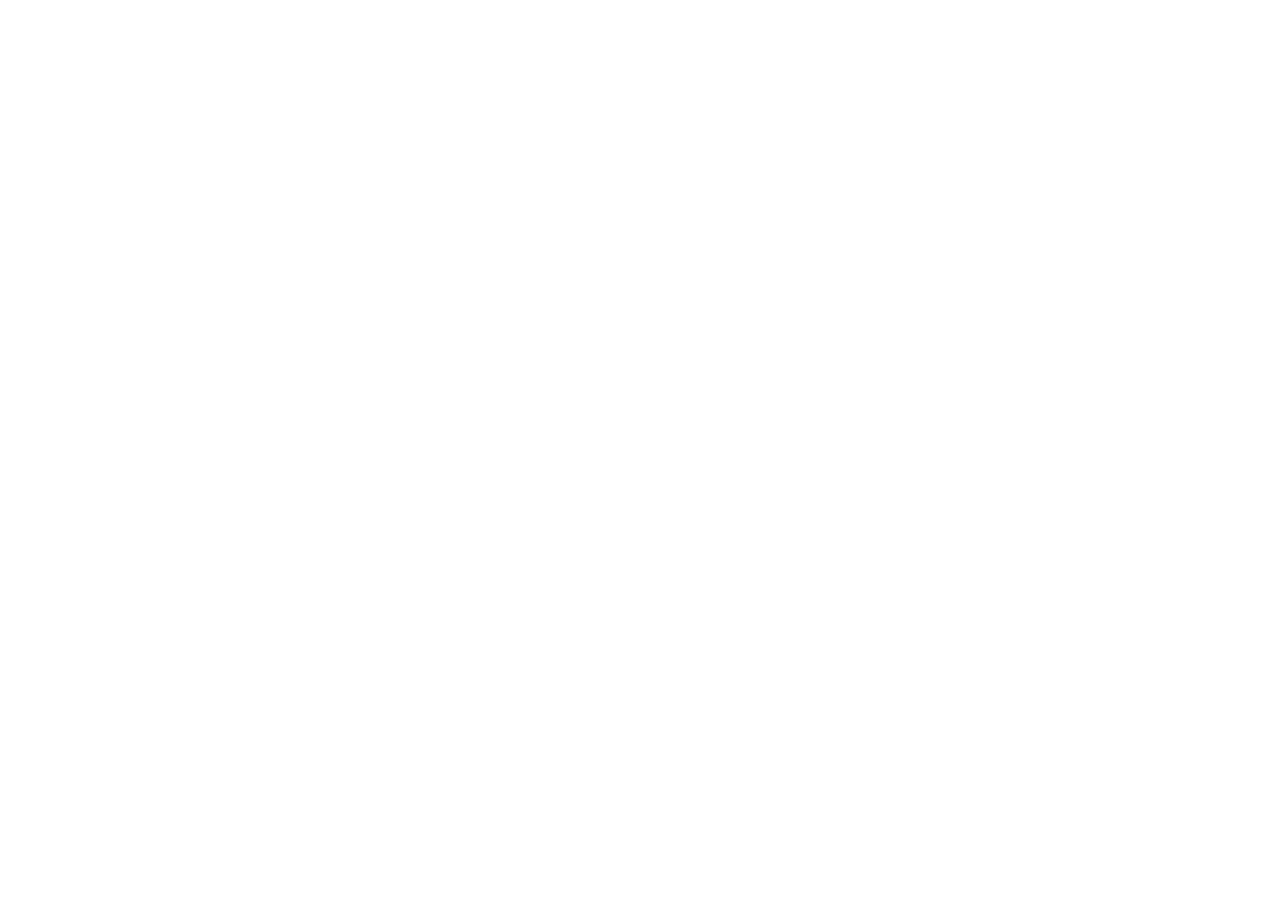
==== wwr/index.html @ a2b499bb "added index to wwr" ====
<!DOCTYPE html>
<html lang="en">
<head>
    <meta charset="UTF-8">
    <meta http-equiv="X-UA-Compatible" content="IE=edge">
    <meta name="viewport" content="width=device-width, initial-scale=1.0">
    <title> "Whitewater Rafting Vacations | Dry Oar Boating | Home".</title>
</head>
<body>
    
</body>
</html>
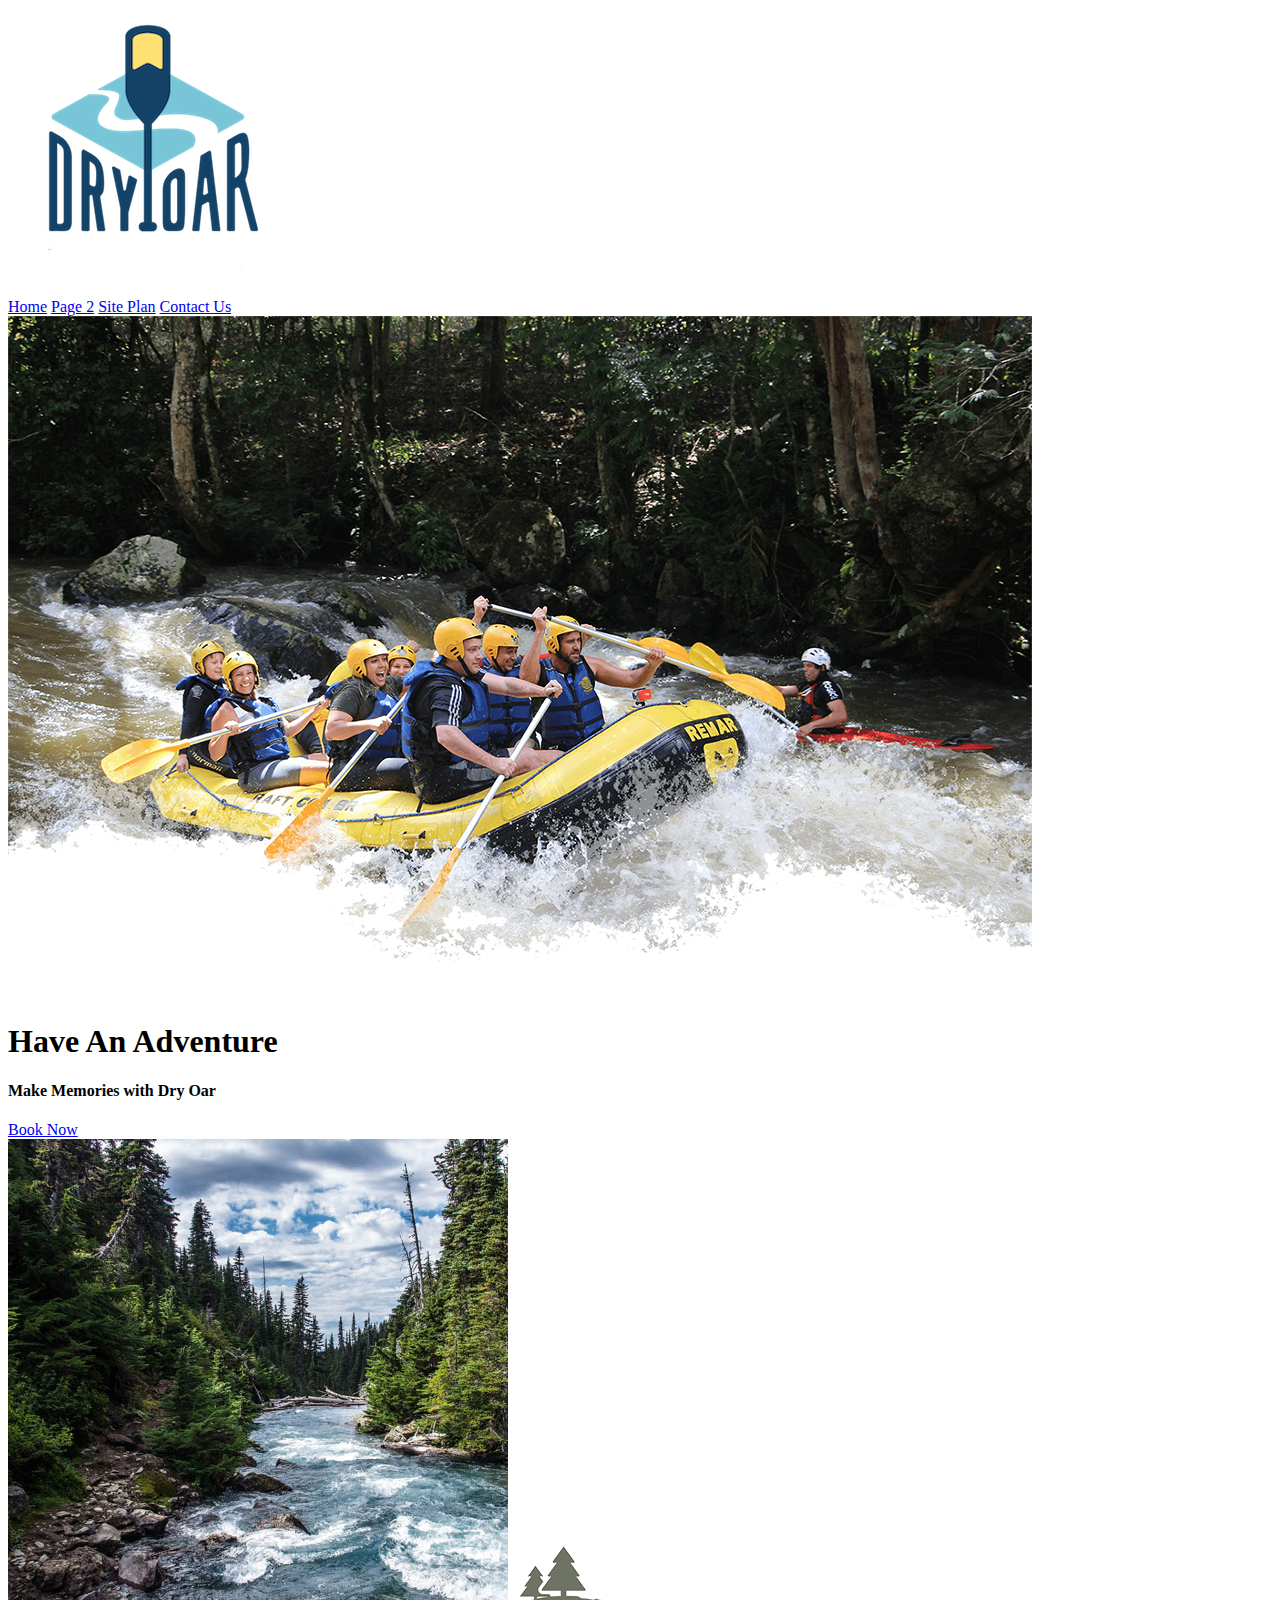
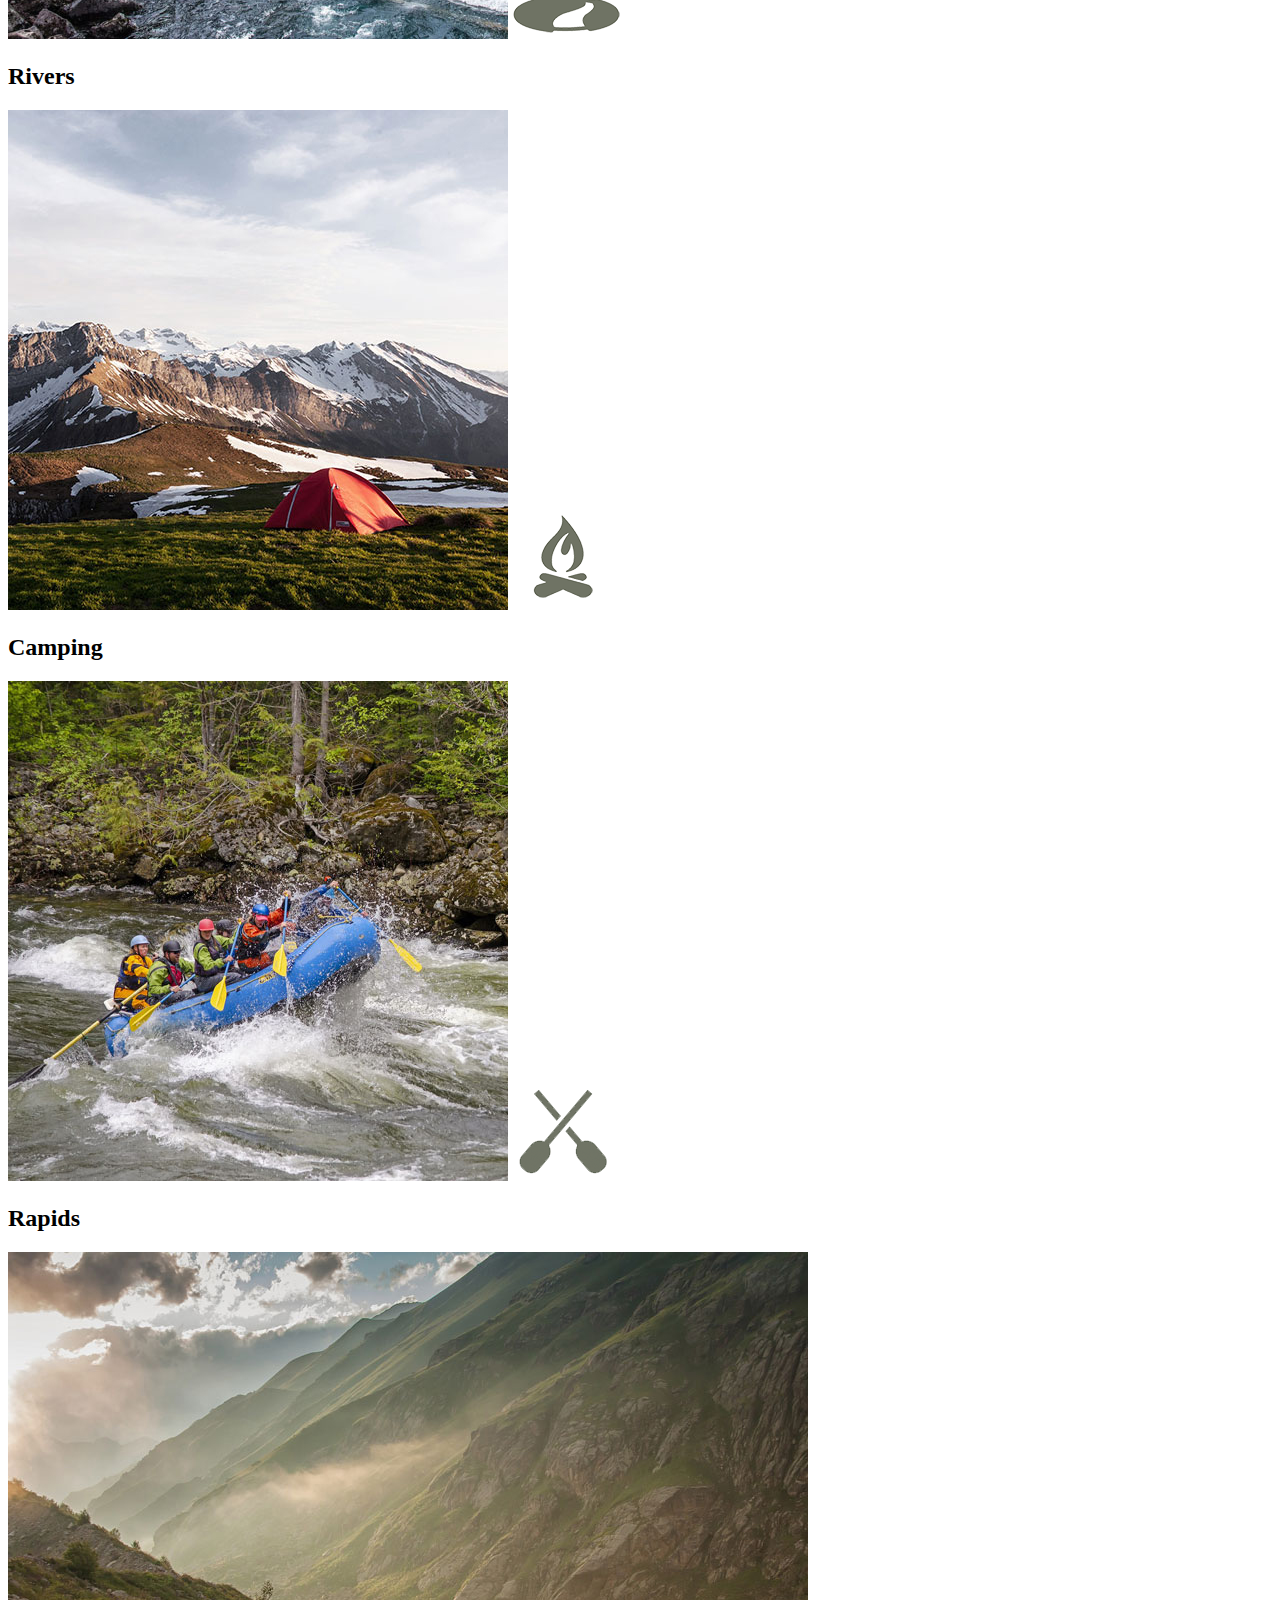
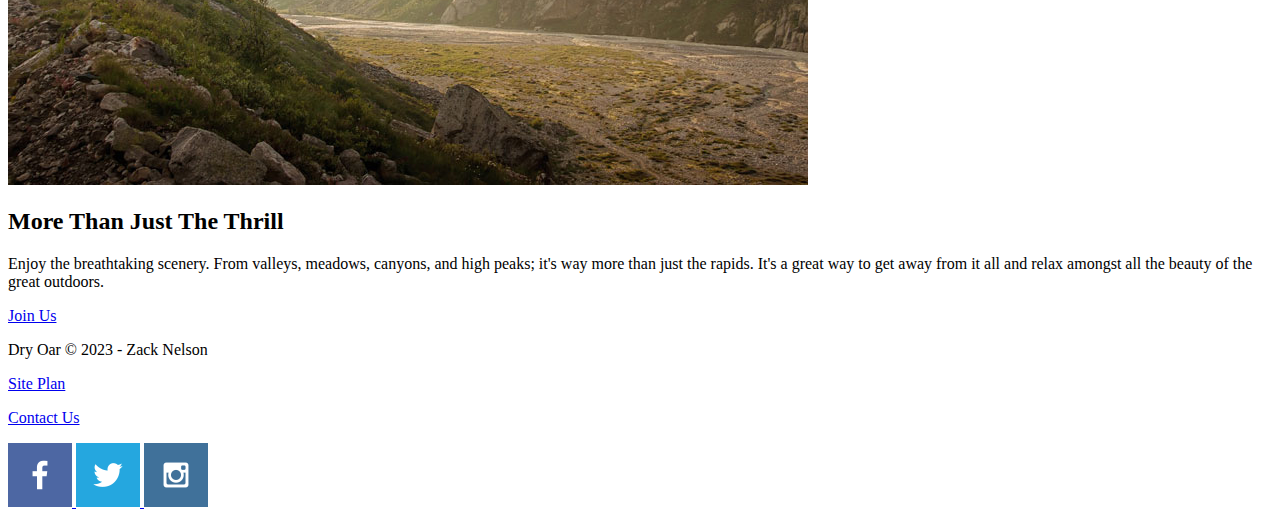
==== commit 4ffce42b: "added images links to contact" ====
--- a/wwr/index.html
+++ b/wwr/index.html
@@ -4,9 +4,71 @@
     <meta charset="UTF-8">
     <meta http-equiv="X-UA-Compatible" content="IE=edge">
     <meta name="viewport" content="width=device-width, initial-scale=1.0">
-    <title> "Whitewater Rafting Vacations | Dry Oar Boating | Home".</title>
+    <title> "Dry Oar | Home".</title>
+
 </head>
 <body>
-    
+    <header>
+        <a id="logo_link" href="index.html">
+            <img src="images/logo.png" alt="Dry Oar Logo" class="logo">
+        </a>
+        <nav>
+            <a href="index.html">Home</a>
+            <a href="#">Page 2</a>
+            <a href="site-plan-rafting.html">Site Plan</a>
+            <a href="contactus.html">Contact Us</a>
+        </nav>
+    </header>
+    <div id="hero">
+        <div id="hero-box">
+            <img id="hero-img" src="images/hero.png" alt="People enjoying rafting">
+        </div>
+        <section id="hero-msg">
+            <h1 class="home-title">Have An Adventure</h1>
+            <h4>Make Memories with Dry Oar </h4>
+            <div class='button-box'>
+                <a class='book' href="contactus.html">Book Now</a>
+            </div>
+        </section>
+    </div>
+    <main class="home-grid">
+        <section class="rivers-card">
+            <img class="card-img" src="images/rivers.jpg" alt="river in forest">
+            <img class="icon" src="images/river_icon.png" alt="river icon">
+            <h2>Rivers</h2>
+        </section>
+        <section class="camping-card">
+            <img class="card-img" src="images/camping.jpg" alt="tent in mountains">
+            <img class="icon" src="images/fire_icon.png" alt="fire icon">
+            <h2>Camping</h2>
+        </section>
+        <section class="rapids-card">
+            <img class="card-img" src="images/rapids.jpg" alt="rafting boat">
+            <img class="icon" src="images/oars.png" alt="oars icon">
+            <h2>Rapids</h2>
+        </section>
+        <img class="mountains" src="images/mountains.jpg" alt="Misty mountains">
+        <section class="msg">
+            <h2>More Than Just The Thrill</h2>
+            <p>Enjoy the breathtaking scenery. From valleys, meadows, canyons, and high peaks; it's way more than just the rapids. It's a great way to get away from it all and relax amongst all the beauty of the great outdoors. </p>
+            <a class='join' href="rivers.html">Join Us</a>
+        </section>
+    </main>
+    <footer>
+        <p>Dry Oar &copy; 2023 - Zack Nelson</p>
+        <p><a href="site-plan-rafting.html">Site Plan</a></p>
+        <p><a href="contactus.html">Contact Us</a></p>
+        <div class="social">
+             <a href="https://facebook.com" >
+                <img src="images/facebook.png" alt="fb icon">
+            </a>
+            <a href="https://twitter.com">
+                <img src="images/twitter.png" alt="twitter icon">
+            </a>
+            <a href="https://instagram.com">
+                <img src="images/instagram.png" alt="instagram icon">
+            </a>
+        </div>
+    </footer>
 </body>
 </html>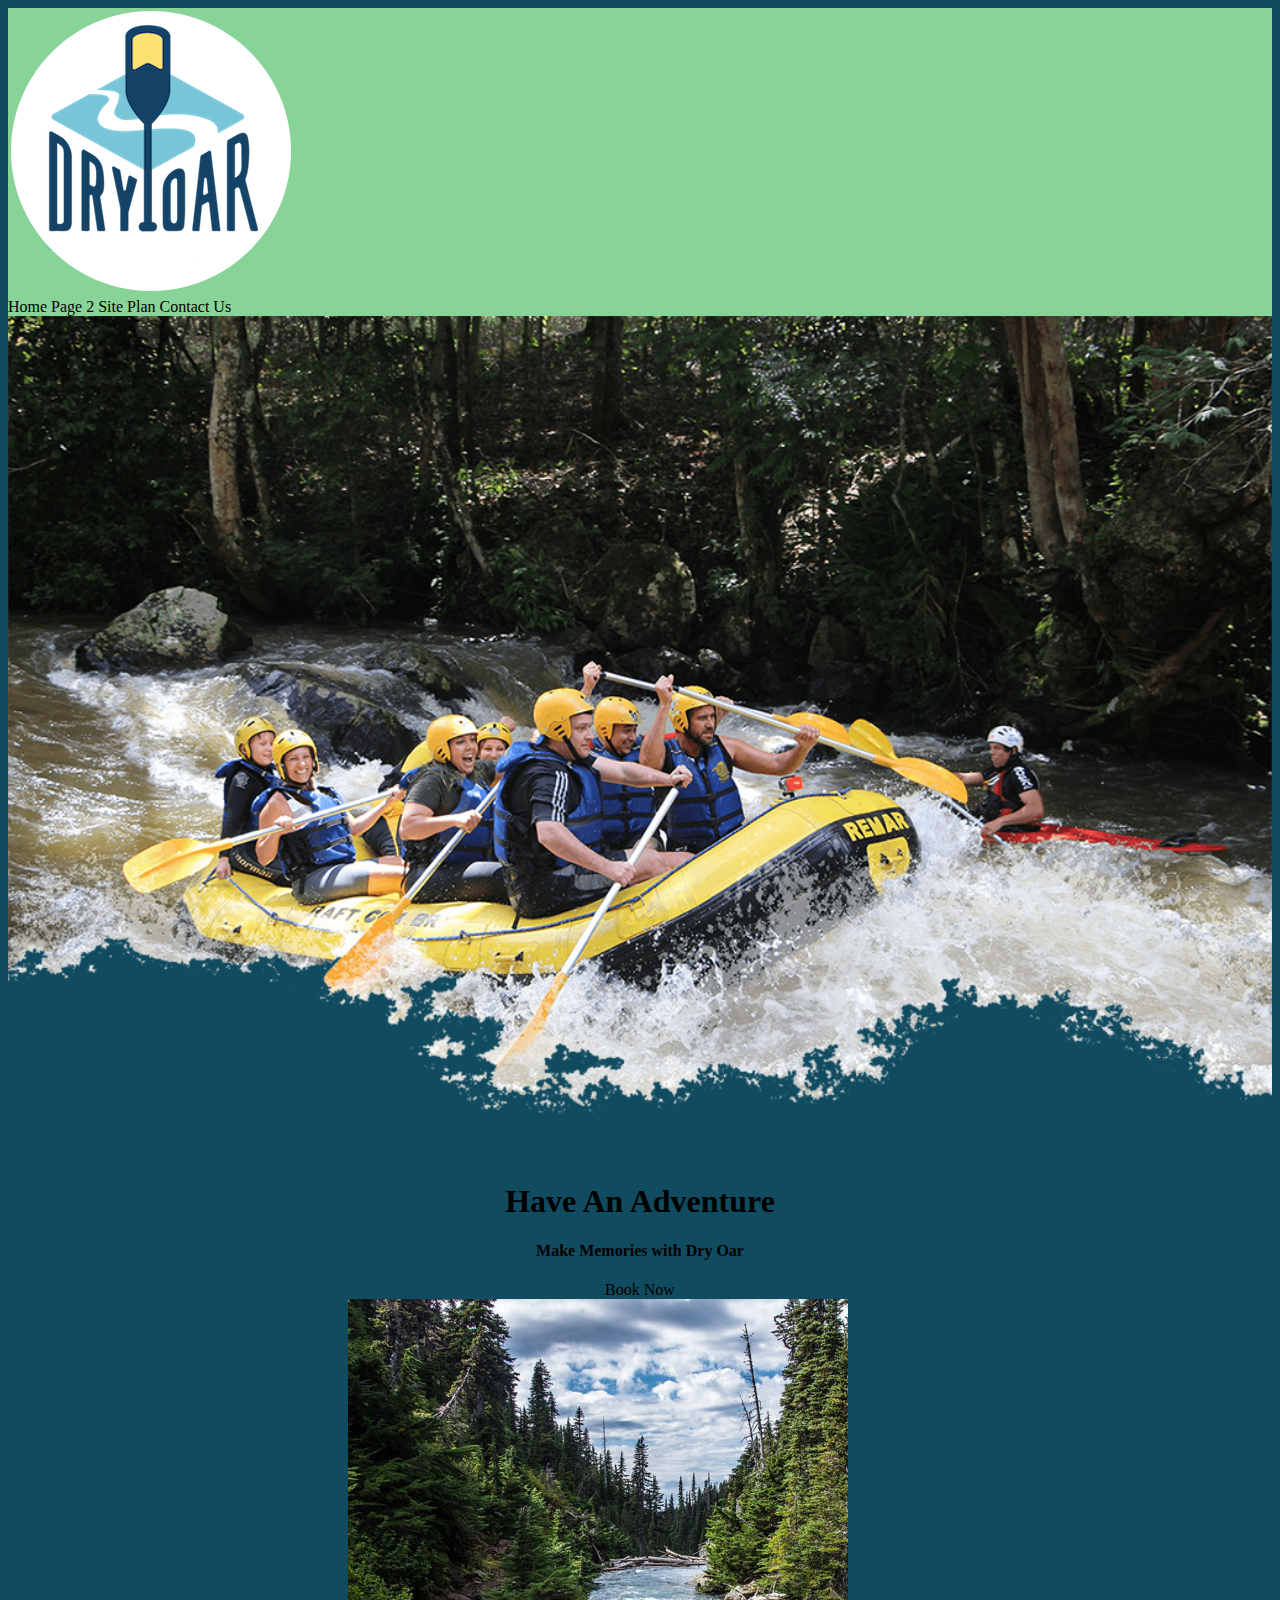
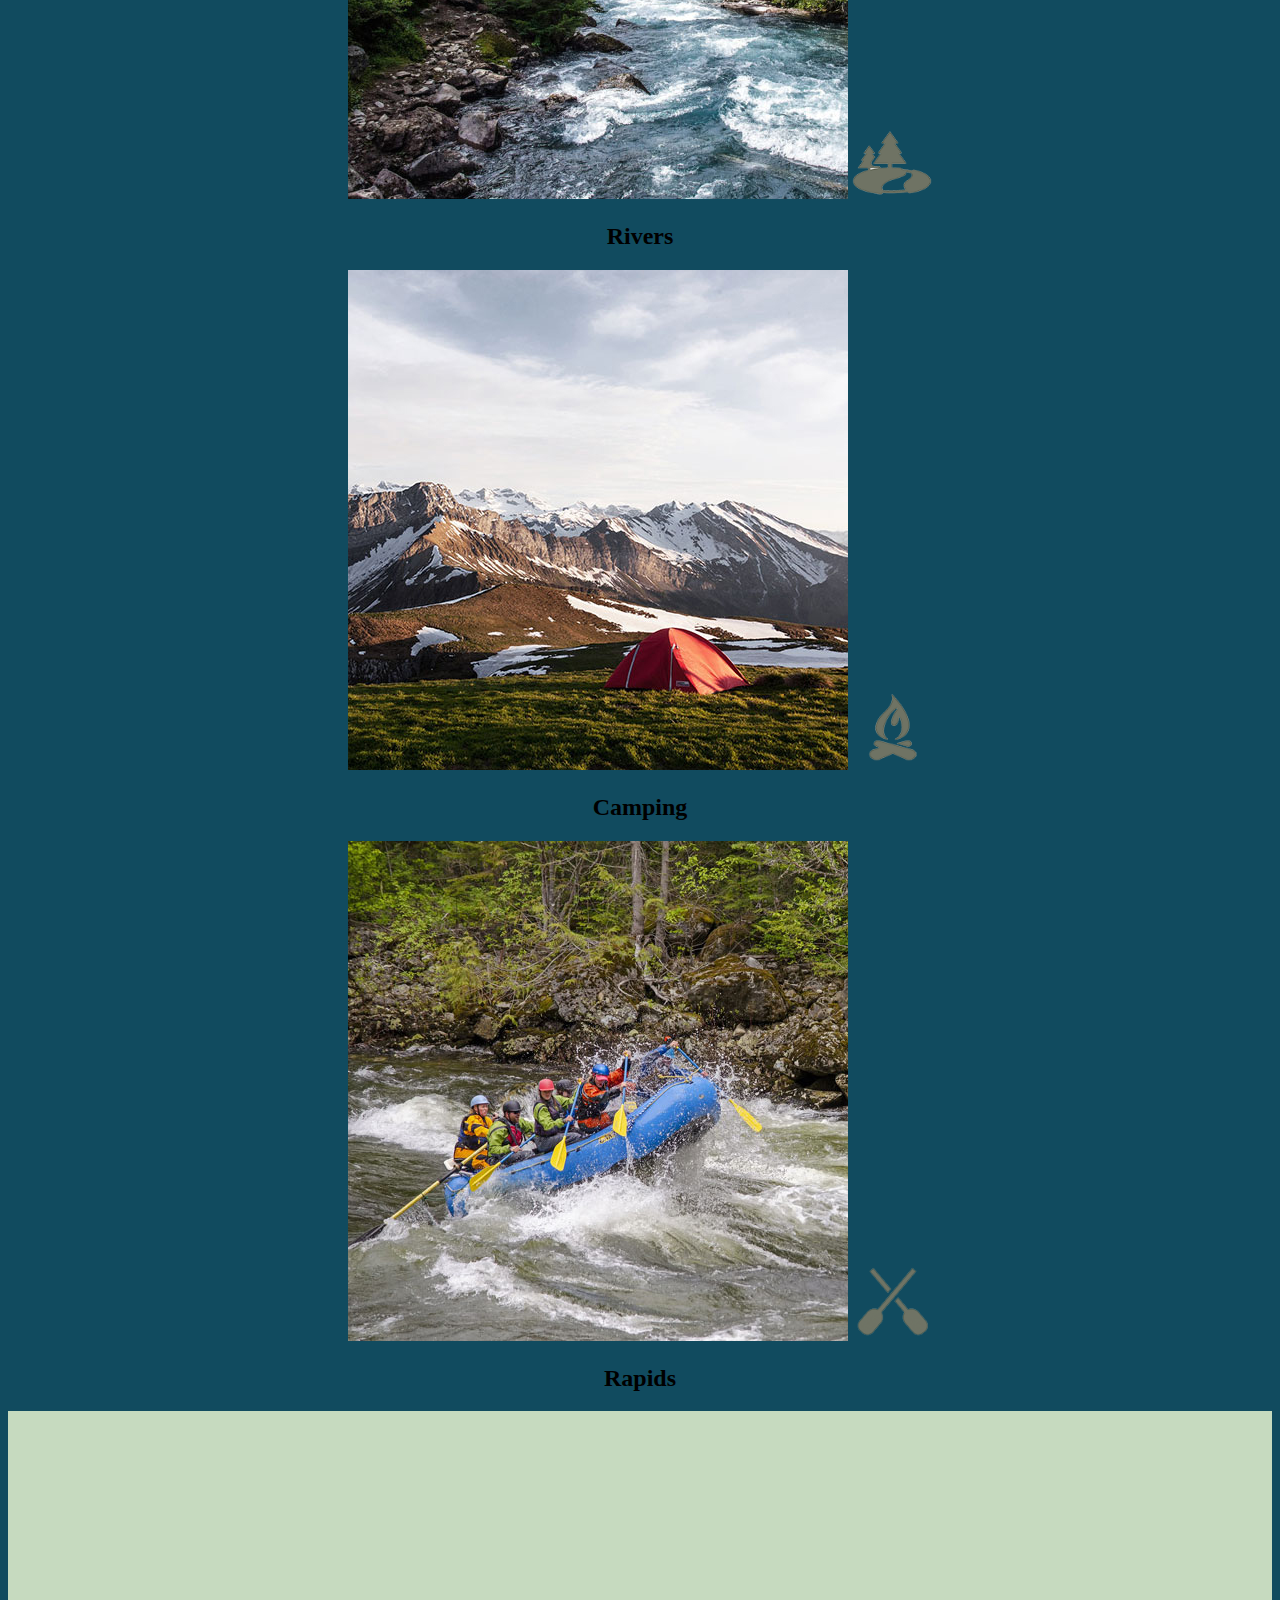
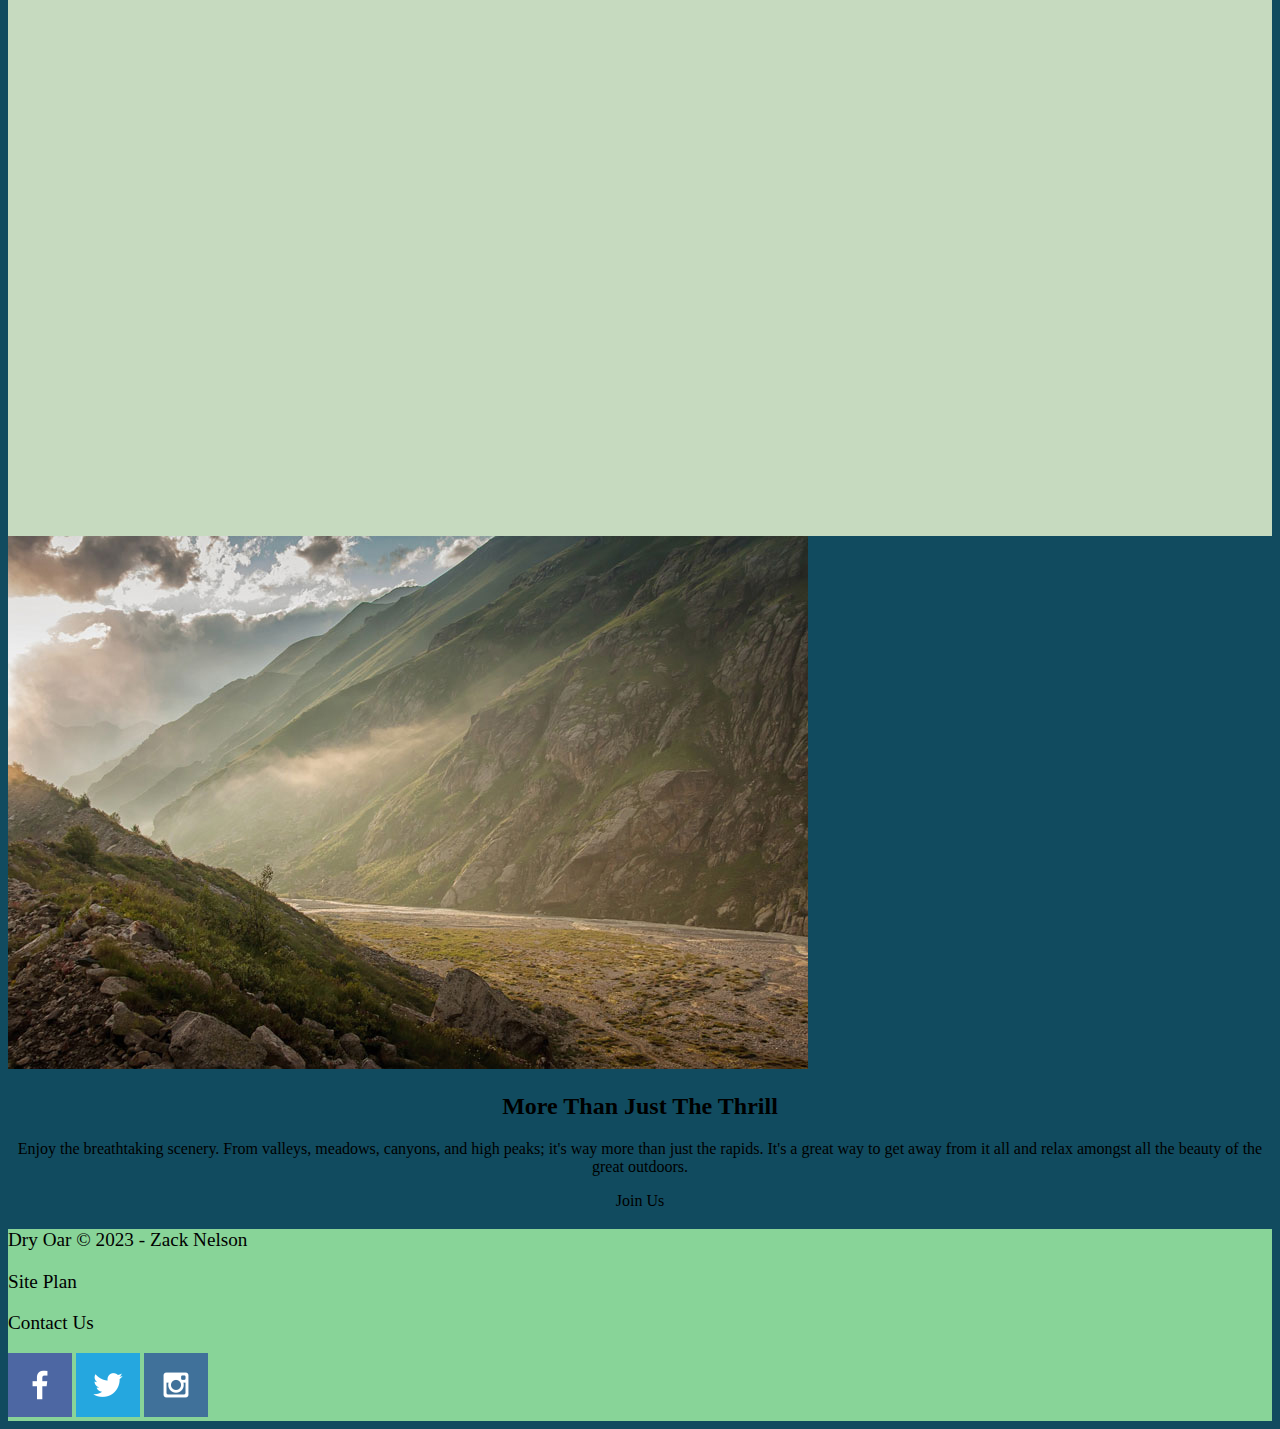
==== commit 84577f9e: "added css and added taget to social media links" ====
--- a/wwr/index.html
+++ b/wwr/index.html
@@ -5,70 +5,74 @@
     <meta http-equiv="X-UA-Compatible" content="IE=edge">
     <meta name="viewport" content="width=device-width, initial-scale=1.0">
     <title> "Dry Oar | Home".</title>
+    <link rel="stylesheet" href="styles/style.css">
 
 </head>
 <body>
-    <header>
-        <a id="logo_link" href="index.html">
-            <img src="images/logo.png" alt="Dry Oar Logo" class="logo">
-        </a>
-        <nav>
-            <a href="index.html">Home</a>
-            <a href="#">Page 2</a>
-            <a href="site-plan-rafting.html">Site Plan</a>
-            <a href="contactus.html">Contact Us</a>
-        </nav>
-    </header>
-    <div id="hero">
-        <div id="hero-box">
-            <img id="hero-img" src="images/hero.png" alt="People enjoying rafting">
+    <div id="content">
+        <header>
+            <a id="logo_link" href="index.html">
+                <img src="images/logo.png" alt="Dry Oar Logo" class="logo">
+            </a>
+            <nav>
+                <a href="index.html">Home</a>
+                <a href="#">Page 2</a>
+                <a href="site-plan-rafting.html">Site Plan</a>
+                <a href="contactus.html">Contact Us</a>
+            </nav>
+        </header>
+        <div id="hero">
+            <div id="hero-box">
+                <img id="hero-img" src="images/hero.png" alt="People enjoying rafting">
+            </div>
+            <section id="hero-msg">
+                <h1 class="home-title">Have An Adventure</h1>
+                <h4>Make Memories with Dry Oar </h4>
+                <div class='button-box'>
+                    <a class='book' href="contactus.html">Book Now</a>
+                </div>
+            </section>
         </div>
-        <section id="hero-msg">
-            <h1 class="home-title">Have An Adventure</h1>
-            <h4>Make Memories with Dry Oar </h4>
-            <div class='button-box'>
-                <a class='book' href="contactus.html">Book Now</a>
+        <main class="home-grid">
+            <section class="rivers-card">
+                <img class="card-img" src="images/rivers.jpg" alt="river in forest">
+                <img class="icon" src="images/river_icon.png" alt="river icon">
+                <h2>Rivers</h2>
+            </section>
+            <section class="camping-card">
+                <img class="card-img" src="images/camping.jpg" alt="tent in mountains">
+                <img class="icon" src="images/fire_icon.png" alt="fire icon">
+                <h2>Camping</h2>
+            </section>
+            <section class="rapids-card">
+                <img class="card-img" src="images/rapids.jpg" alt="rafting boat">
+                <img class="icon" src="images/oars.png" alt="oars icon">
+                <h2>Rapids</h2>
+            </section>
+            <div id="background"></div>
+            <img class="mountains" src="images/mountains.jpg" alt="Misty mountains">
+            <section class="msg">
+                <h2>More Than Just The Thrill</h2>
+                <p>Enjoy the breathtaking scenery. From valleys, meadows, canyons, and high peaks; it's way more than just the rapids. It's a great way to get away from it all and relax amongst all the beauty of the great outdoors. </p>
+                <a class='join' href="rivers.html">Join Us</a>
+            </section>
+        </main>
+        <footer>
+            <p>Dry Oar &copy; 2023 - Zack Nelson</p>
+            <p><a href="site-plan-rafting.html">Site Plan</a></p>
+            <p><a href="contactus.html">Contact Us</a></p>
+            <div class="social">
+                <a href="https://facebook.com" target="_blank" >
+                    <img src="images/facebook.png" alt="fb icon">
+                </a>
+                <a href="https://twitter.com" target="_blank">
+                    <img src="images/twitter.png" alt="twitter icon">
+                </a>
+                <a href="https://instagram.com" target="_blank">
+                    <img src="images/instagram.png" alt="instagram icon">
+                </a>
             </div>
-        </section>
+        </footer>
     </div>
-    <main class="home-grid">
-        <section class="rivers-card">
-            <img class="card-img" src="images/rivers.jpg" alt="river in forest">
-            <img class="icon" src="images/river_icon.png" alt="river icon">
-            <h2>Rivers</h2>
-        </section>
-        <section class="camping-card">
-            <img class="card-img" src="images/camping.jpg" alt="tent in mountains">
-            <img class="icon" src="images/fire_icon.png" alt="fire icon">
-            <h2>Camping</h2>
-        </section>
-        <section class="rapids-card">
-            <img class="card-img" src="images/rapids.jpg" alt="rafting boat">
-            <img class="icon" src="images/oars.png" alt="oars icon">
-            <h2>Rapids</h2>
-        </section>
-        <img class="mountains" src="images/mountains.jpg" alt="Misty mountains">
-        <section class="msg">
-            <h2>More Than Just The Thrill</h2>
-            <p>Enjoy the breathtaking scenery. From valleys, meadows, canyons, and high peaks; it's way more than just the rapids. It's a great way to get away from it all and relax amongst all the beauty of the great outdoors. </p>
-            <a class='join' href="rivers.html">Join Us</a>
-        </section>
-    </main>
-    <footer>
-        <p>Dry Oar &copy; 2023 - Zack Nelson</p>
-        <p><a href="site-plan-rafting.html">Site Plan</a></p>
-        <p><a href="contactus.html">Contact Us</a></p>
-        <div class="social">
-             <a href="https://facebook.com" >
-                <img src="images/facebook.png" alt="fb icon">
-            </a>
-            <a href="https://twitter.com">
-                <img src="images/twitter.png" alt="twitter icon">
-            </a>
-            <a href="https://instagram.com">
-                <img src="images/instagram.png" alt="instagram icon">
-            </a>
-        </div>
-    </footer>
 </body>
 </html>--- a/wwr/styles/style.css
+++ b/wwr/styles/style.css
@@ -0,0 +1,115 @@
+#content {
+    max-width: 1600px;
+    margin: 0 auto;
+}
+nav a {
+    text-align: center;
+
+}
+#hero-msg h1, #hero-msg h4 {
+    text-align: center;
+
+}
+
+.button-box {
+    text-align: center;
+
+ }
+
+ main section {
+    text-align: center;
+
+ }
+ nav a {
+    text-align: center;
+    color: black;
+    text-decoration: none;
+   
+ }
+ #hero-msg h1, #hero-msg h4 {
+    text-align: center;
+ }
+ .button-box {
+    text-align: center;
+
+}
+main section {
+    text-align: center;
+
+}
+ #background {
+    height: 725px;
+    background-color: #C6DABf;
+
+ }
+ body {
+    background-color: #114B5F; ;
+
+ }
+ header {
+    background-color: #88D498 ;
+
+ }
+ nav a:hover {
+    background-color: #C6DABF;
+    color: black
+
+ }
+ .book, .join {
+    background-color: #114B5F;
+    color: black;
+    text-decoration: none;
+ }
+ .book:hover, .join:hover {
+    background-color: #88D498;
+    color: black;
+ }
+ .msg {
+    background-color: #114B5F;
+
+ }
+ footer {
+    background-color:  #88D498;
+    color: black;
+ }
+ 
+ .home-title {
+    color: black;
+
+ }
+ h4 {
+    color: black;
+
+ }
+.msg h2 {
+    color: black;
+
+}
+.msg p {
+    color: black;
+
+}
+footer a {
+    color: black;
+    text-decoration: none;
+}
+footer a:hover {
+    color: black;
+
+}
+.icon {
+    width: 80px;
+
+}
+#hero-img {
+    width: 100%;
+
+}
+footer p {
+    font-size: 1.2em;
+
+}
+footer p a:hover {
+    text-decoration: underline;
+
+}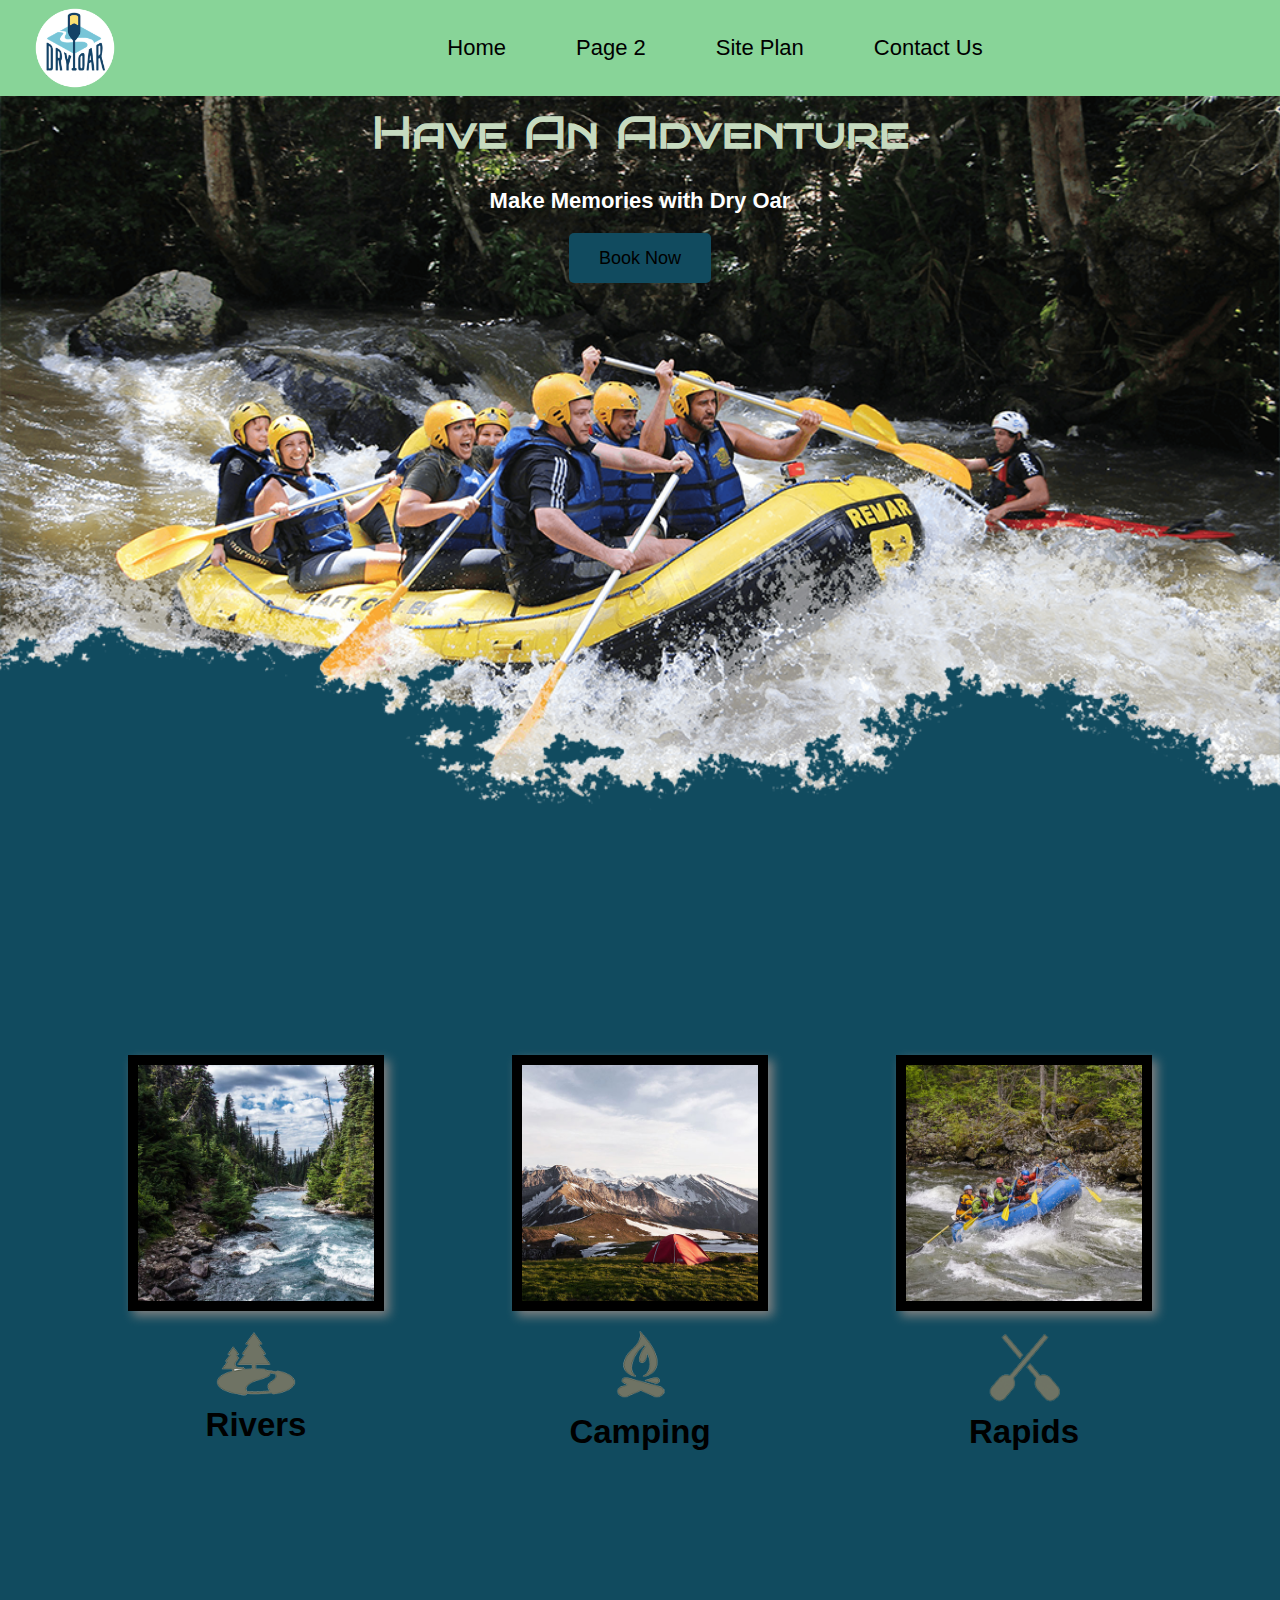
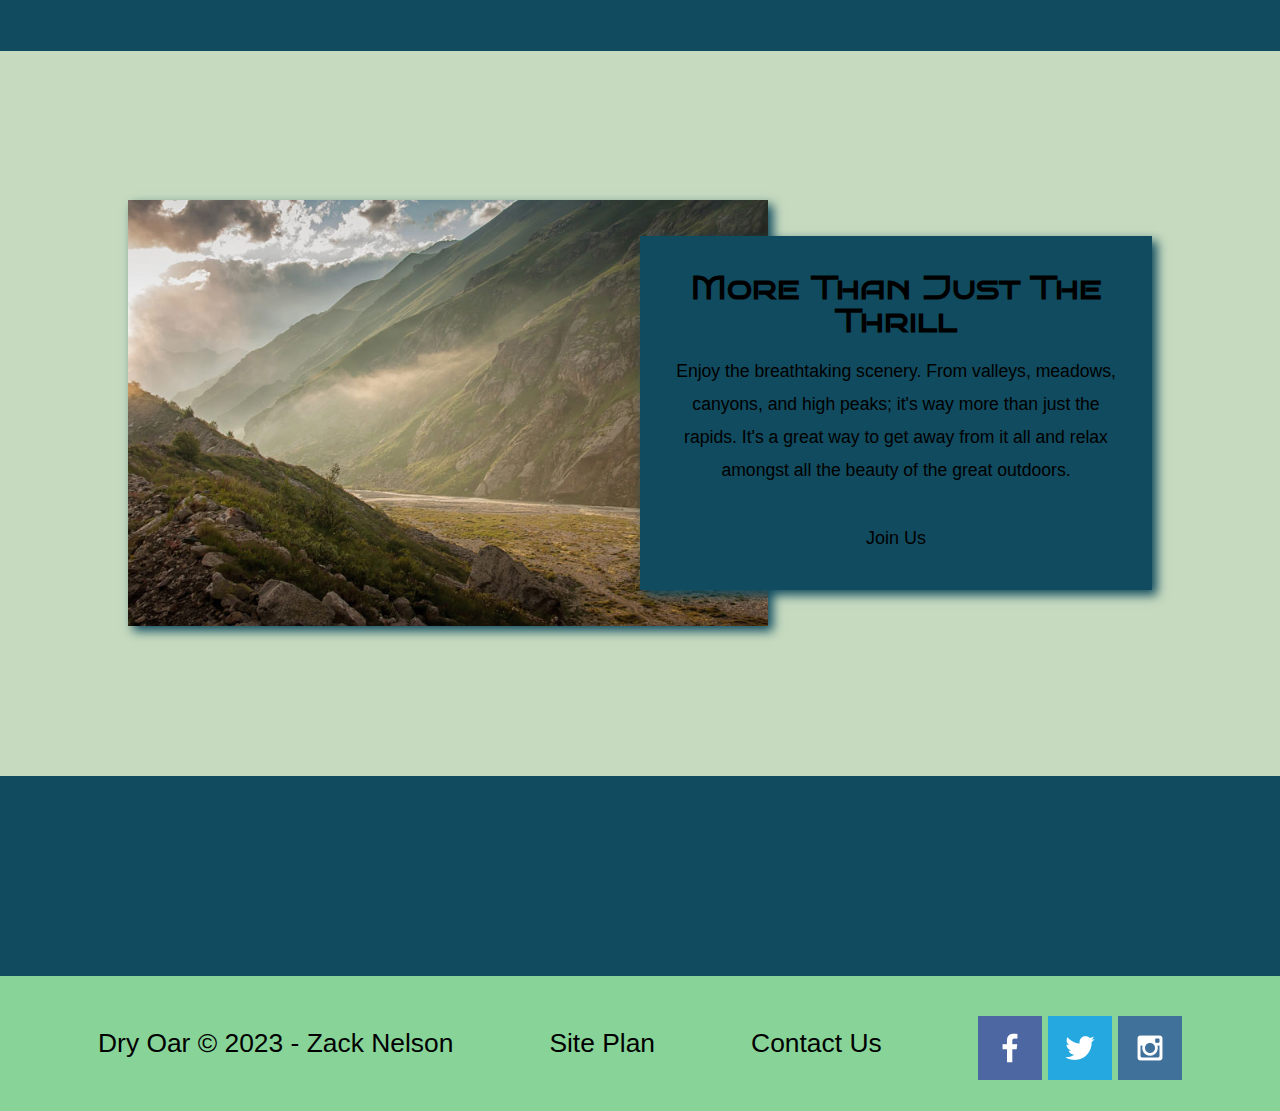
==== commit b9bb26a6: "Home Page Finishing Touches" ====
--- a/wwr/index.html
+++ b/wwr/index.html
@@ -23,13 +23,13 @@
         </header>
         <div id="hero">
             <div id="hero-box">
-                <img id="hero-img" src="images/hero.png" alt="People enjoying rafting">
+                <img id="hero-img" src="images/hero.png" alt="People enjoying while white water rafting">
             </div>
             <section id="hero-msg">
                 <h1 class="home-title">Have An Adventure</h1>
                 <h4>Make Memories with Dry Oar </h4>
                 <div class='button-box'>
-                    <a class='book' href="contactus.html">Book Now</a>
+                    <a class='book' href="rates.html">Book Now</a>
                 </div>
             </section>
         </div>
--- a/wwr/styles/style.css
+++ b/wwr/styles/style.css
@@ -1,115 +1,312 @@
+@import url('https://fonts.googleapis.com/css2?family=Bruno+Ace+SC&display=swap');
+
+
+            
 #content {
     max-width: 1600px;
     margin: 0 auto;
-}
+
+}
+
+nav {
+    display: flex;
+    justify-content: center;
+
+}
+
 nav a {
-    text-align: center;
-
-}
+   text-align: center;
+   color: black;
+   text-decoration: none;
+   padding: 35px; 
+}
+
+nav a:hover {
+    background-color: #C6DABF;
+    color: black
+
+}
+
+h4 {
+    color: black;
+
+}
+
+#hero {
+    display: grid;
+    grid-template-columns: 1fr 3fr 1fr;
+    margin-top: -100px;
+
+}
+
+#hero-box {
+    grid-column: 1/4;
+    grid-row: 1/3;
+    z-index: -1;
+}
+
+#hero-msg{
+    grid-column: 2/3;
+    grid-row: 1/2;
+    margin-top: 100px;
+
+}
+
 #hero-msg h1, #hero-msg h4 {
     text-align: center;
 
 }
 
+#hero-msg h4 {
+    color:white;
+
+}
+
+#hero-img {
+    width: 100%;
+    
+}
+
 .button-box {
     text-align: center;
 
- }
-
- main section {
-    text-align: center;
-
- }
- nav a {
-    text-align: center;
-    color: black;
-    text-decoration: none;
-   
- }
- #hero-msg h1, #hero-msg h4 {
-    text-align: center;
- }
- .button-box {
-    text-align: center;
-
-}
+}
+
 main section {
     text-align: center;
 
 }
- #background {
+
+main section img {
+    box-sizing: border-box;
+
+}
+
+#background {
     height: 725px;
     background-color: #C6DABf;
-
- }
- body {
+    grid-column: 1/11;
+    grid-row: 4/9;
+}
+
+body {
     background-color: #114B5F; ;
-
- }
- header {
-    background-color: #88D498 ;
-
- }
- nav a:hover {
-    background-color: #C6DABF;
-    color: black
-
- }
- .book, .join {
+    font-family: "Open Sans", Helvetica, sans-serif;
+    font-size: 22px;
+    margin: 0;
+    padding: 0;
+    
+}
+
+header {
+    display: grid;
+    grid-template-columns: 150px auto;
+    background-color: #88d498 
+    
+}
+
+
+.book, .join {
     background-color: #114B5F;
     color: black;
     text-decoration: none;
- }
- .book:hover, .join:hover {
-    background-color: #88D498;
-    color: black;
- }
- .msg {
+    font-size: 18px;
+    padding: 15px 30px;
+    margin-top: 50px;
+    border-radius: 5px;
+}
+
+.book:hover, .join:hover {
+    background-color: #88d498;
+    color: black;
+}
+
+.home-grid{
+    display: grid;
+    grid-template-columns: repeat(10,1fr);
+
+}
+
+.home-title {
+    color: #C6DABf;
+    font-family: 'Bruno Ace SC', arial, sans-serif ;
+    font-size: 2em;
+    margin-top: 10px;   
+}
+ 
+.msg {
     background-color: #114B5F;
-
- }
- footer {
-    background-color:  #88D498;
-    color: black;
- }
- 
- .home-title {
-    color: black;
-
- }
- h4 {
-    color: black;
-
- }
+    line-height: 1.5em;
+    padding: 35px;
+    grid-column: 6/10;
+    grid-row: 6/7;
+    box-shadow: 5px 5px 10px #114B5F
+    
+}
+
 .msg h2 {
     color: black;
-
-}
+    font-family: 'Bruno Ace SC', arial, sans-serif ;
+}
+
+h2 {
+    margin: 0;
+
+}
+
 .msg p {
     color: black;
-
-}
-footer a {
-    color: black;
-    text-decoration: none;
-}
-footer a:hover {
-    color: black;
-
-}
+    font-size: .8em;
+    padding-bottom: 15px;
+}
+
 .icon {
     width: 80px;
-
-}
-#hero-img {
-    width: 100%;
-
-}
+    padding-top: 10px;
+}
+
+footer {
+   background-color:  #88D498;
+   color: black;
+   padding: 25px 50px;
+   margin-top: 200px;
+   display: flex;
+   justify-content: space-around;
+   align-items: center;
+}
+
+footer a {
+   color: black;
+   text-decoration: none;
+}
+
+footer a:hover {
+   color: black;
+
+}
+
 footer p {
     font-size: 1.2em;
 
 }
+
 footer p a:hover {
     text-decoration: underline;
 
+}
+
+footer .social img{
+    padding-top: 15px;
+
+}   
+
+#logo_link {
+padding-top: 5px;
+justify-self: center;
+align-self: center;
+
+}
+
+.logo   {
+    width: 80px;
+    
+    }
+
+.rivers-card, .camping-card, .rapids-card{
+    margin: 200px 0;
+
+}
+
+.card-img{
+    border: 10px solid black;
+    transition: transform .5s;
+    box-shadow: 5px 5px 10px gray ;
+
+}
+
+.card-img:hover {
+    opacity: .6;
+    transform: scale(1.1);
+}
+
+.mountains {
+    width: 100%;
+    grid-column: 2/7;
+    grid-row: 5/8;
+    box-shadow: 5px 5px 10px #114B5F;
+
+}
+
+.card-img, .mountains{
+    width: 100%;
+
+}
+
+.rivers-card {
+    grid-column: 2/4;
+    grid-row: 2/3;
+
+}
+
+.camping-card {
+    grid-column: 5/7;
+    grid-row: 2/3;
+
+}
+
+.rapids-card{
+    grid-column: 8/10;
+    grid-row: 2/3;
+
+}
+
+
+
+@media screen and (max-width: 900px) {
+    #hero, .home-grid {
+        display: block;
+        height: auto;
+    }
+    nav, footer {
+        flex-direction: column;
+    }
+    nav a {
+        display: block;
+        padding: 15px;
+    }
+    #hero {
+        margin-top: 0;
+    }
+    #hero-msg {
+        margin-top: 0;
+    }
+    #hero-msg h4 {
+        display: none;
+    }
+    .home-title {
+        font-size: 25px;
+        color: #6f7364;
+    }
+    .rivers-card, .camping-card, .rapids-card { 
+        margin: 50px auto;
+        width: 60%;
+    }
+    #background {
+        display: none;
+    }
+    .mountains, .msg {
+        width: 80%;
+        display: block;
+        margin: 0 auto;
+    }
+    footer {
+        margin-top: 25px;
+    }
+    .msg{
+        background-color:#1A936F;
+        box-shadow: 5px 5px 10px rgba(198, 218, 191,.4)
+    }
+    .join{
+        background-color: #1A936F;
+    }
 }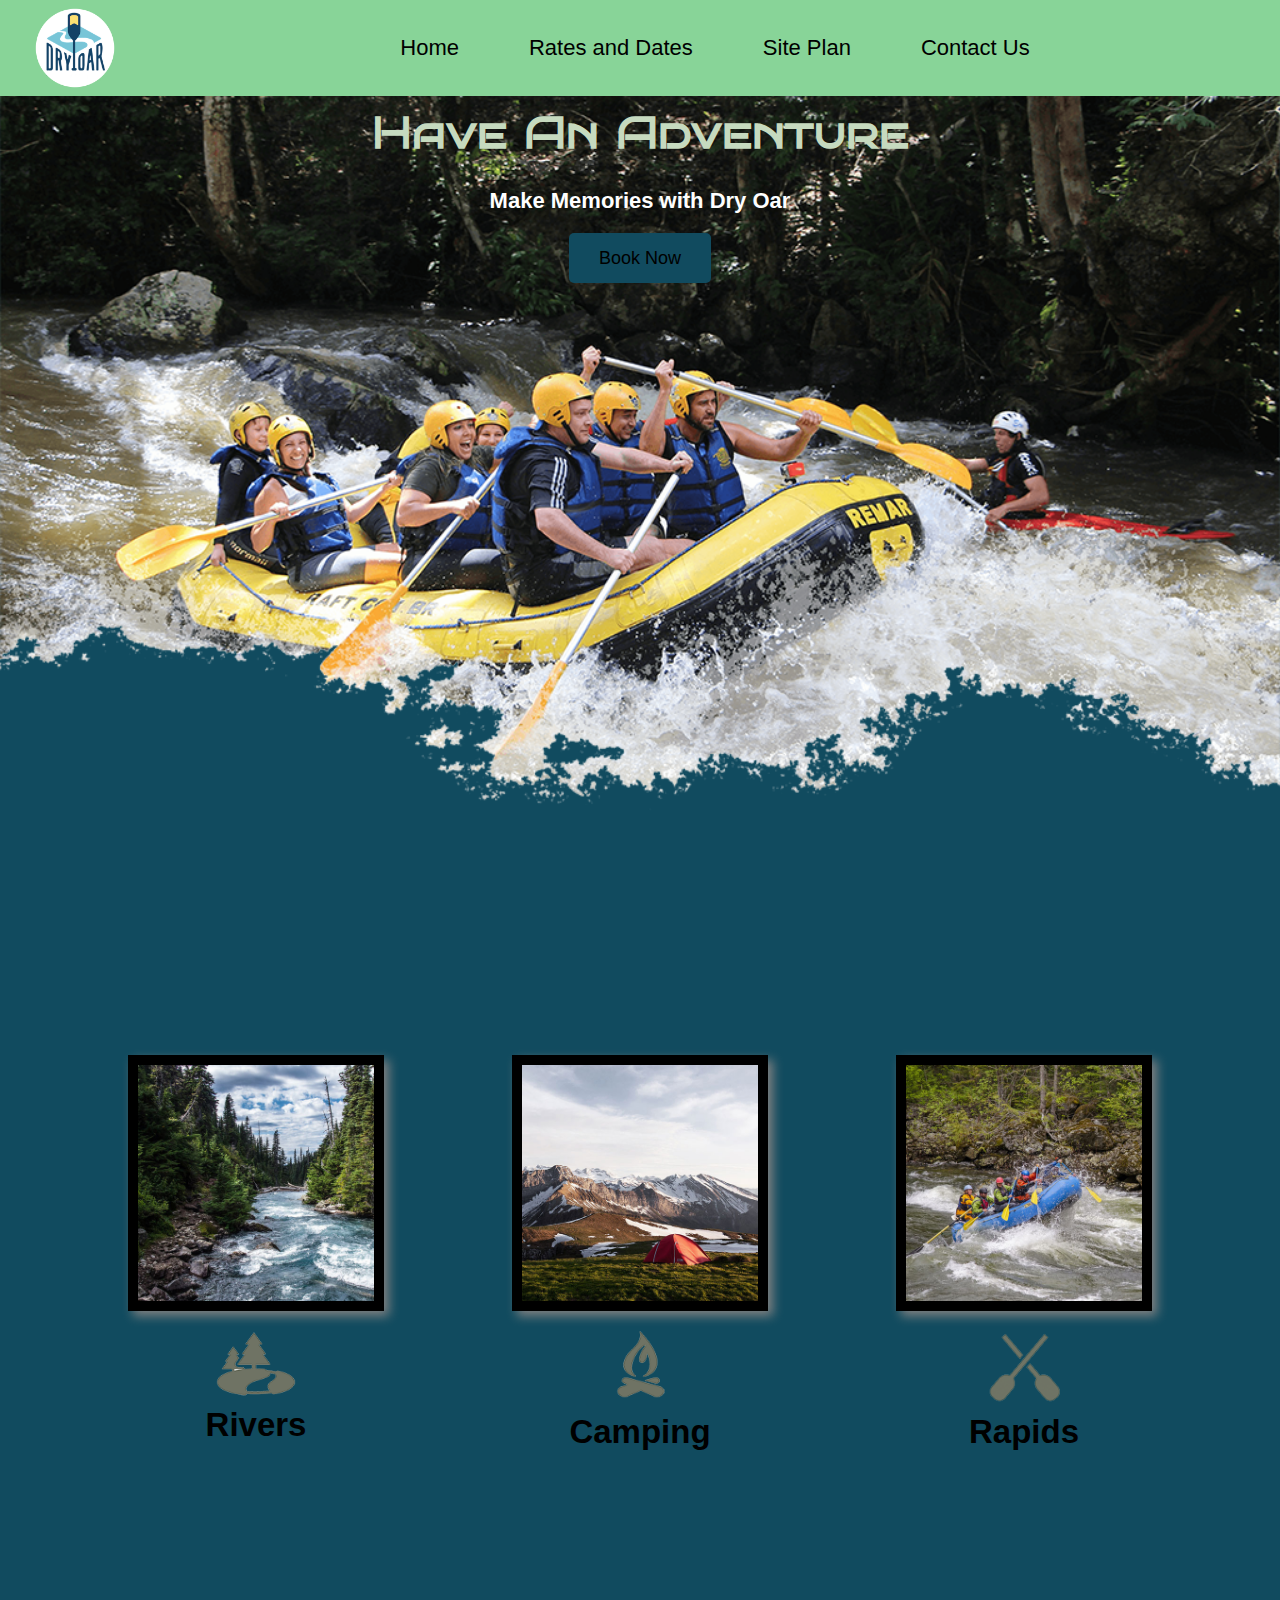
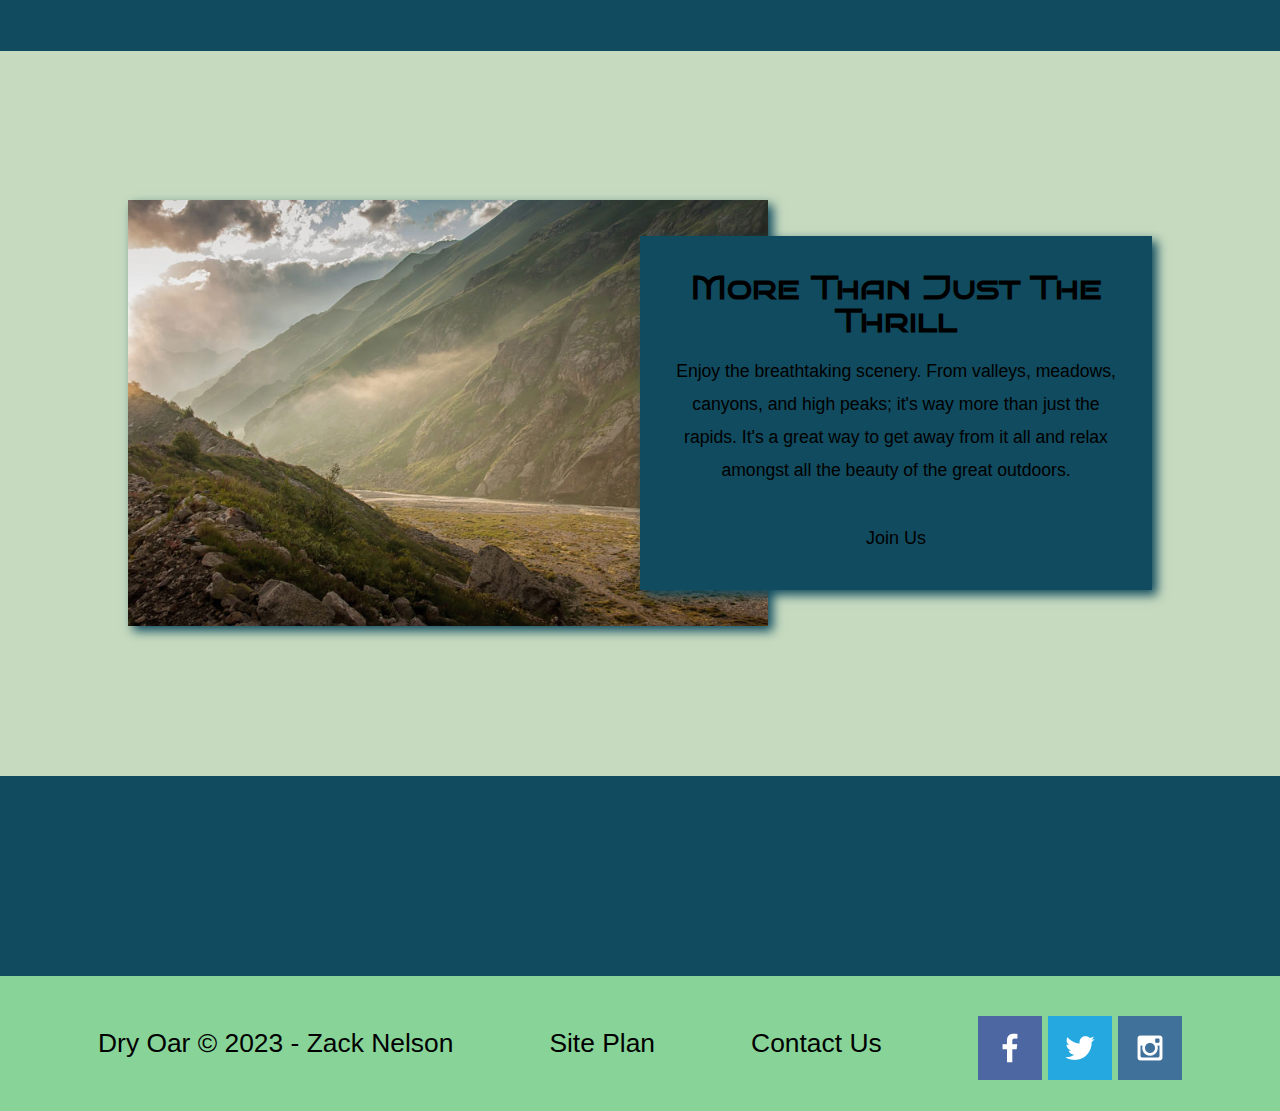
==== commit 36e2874d: "added wireframe and second page in wwr" ====
--- a/wwr/index.html
+++ b/wwr/index.html
@@ -16,7 +16,7 @@
             </a>
             <nav>
                 <a href="index.html">Home</a>
-                <a href="#">Page 2</a>
+                <a href="Rates and Dates">Rates and Dates</a>
                 <a href="site-plan-rafting.html">Site Plan</a>
                 <a href="contactus.html">Contact Us</a>
             </nav>
